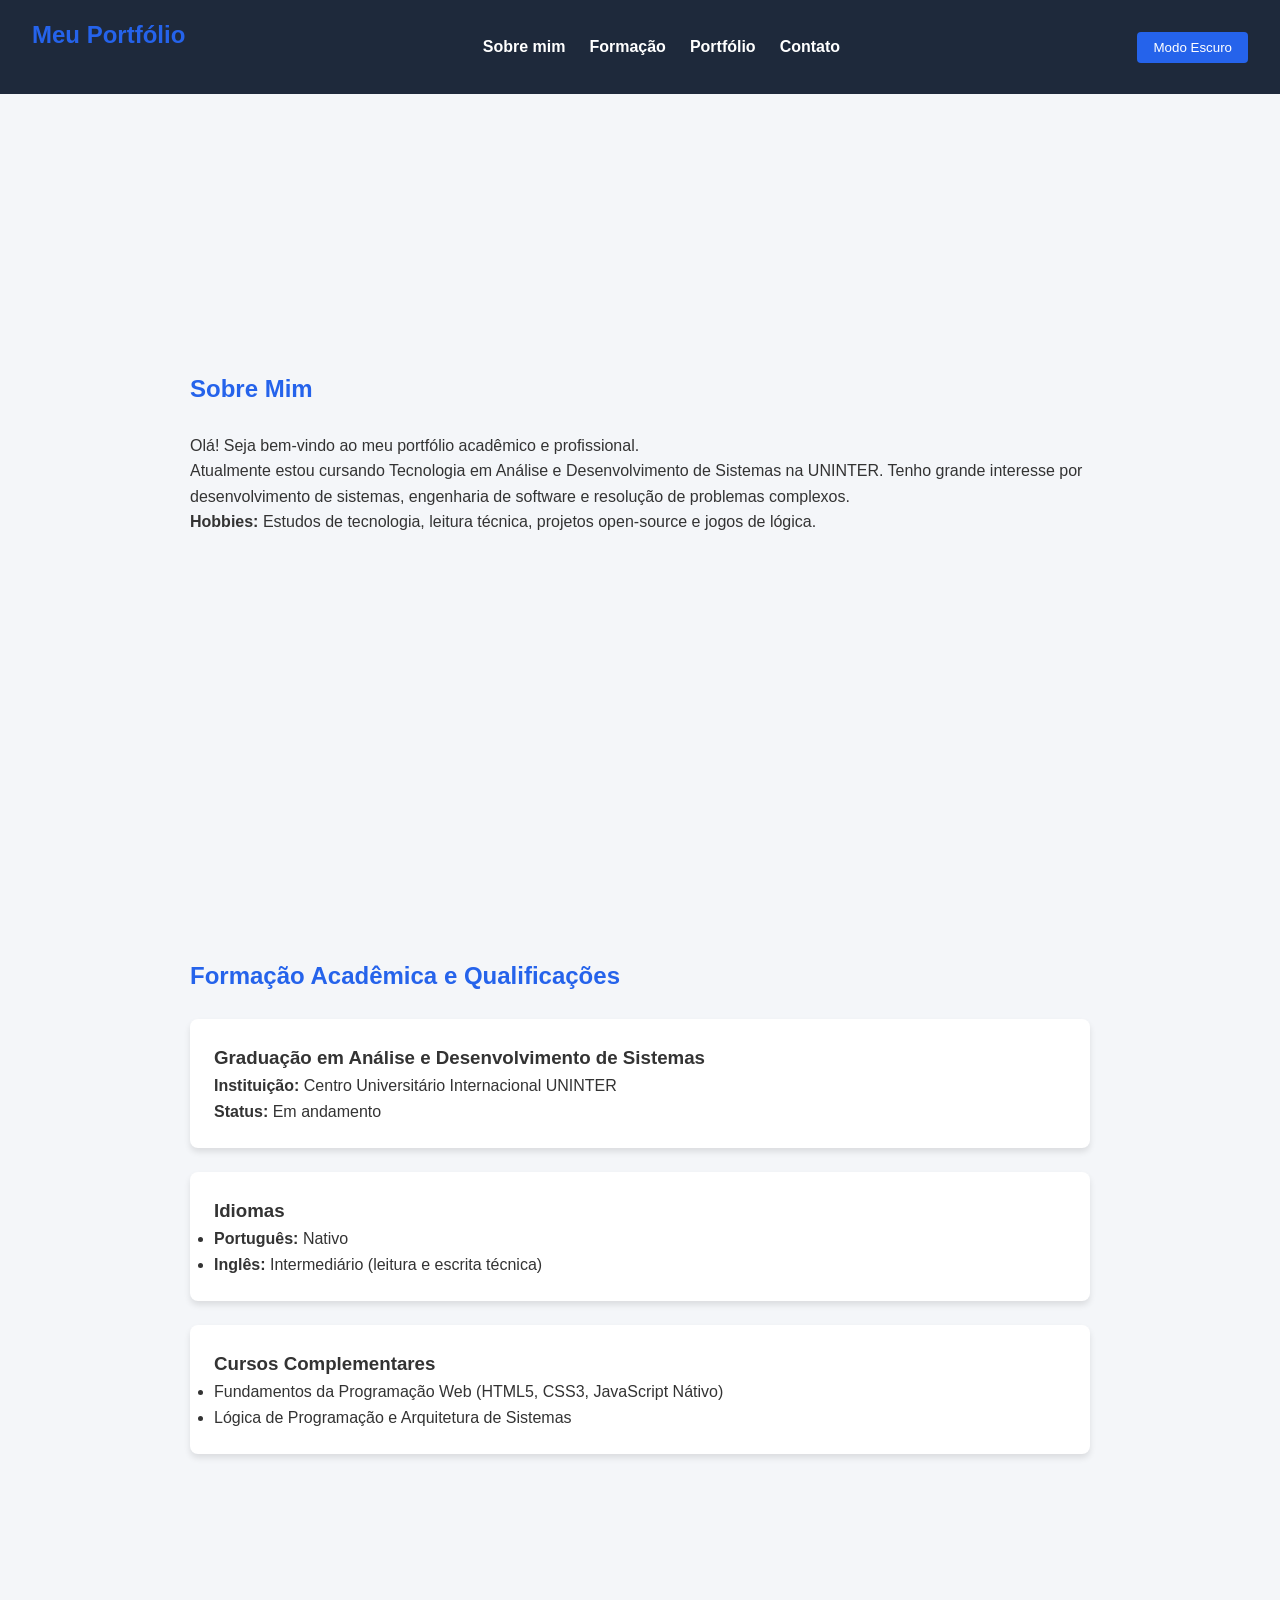
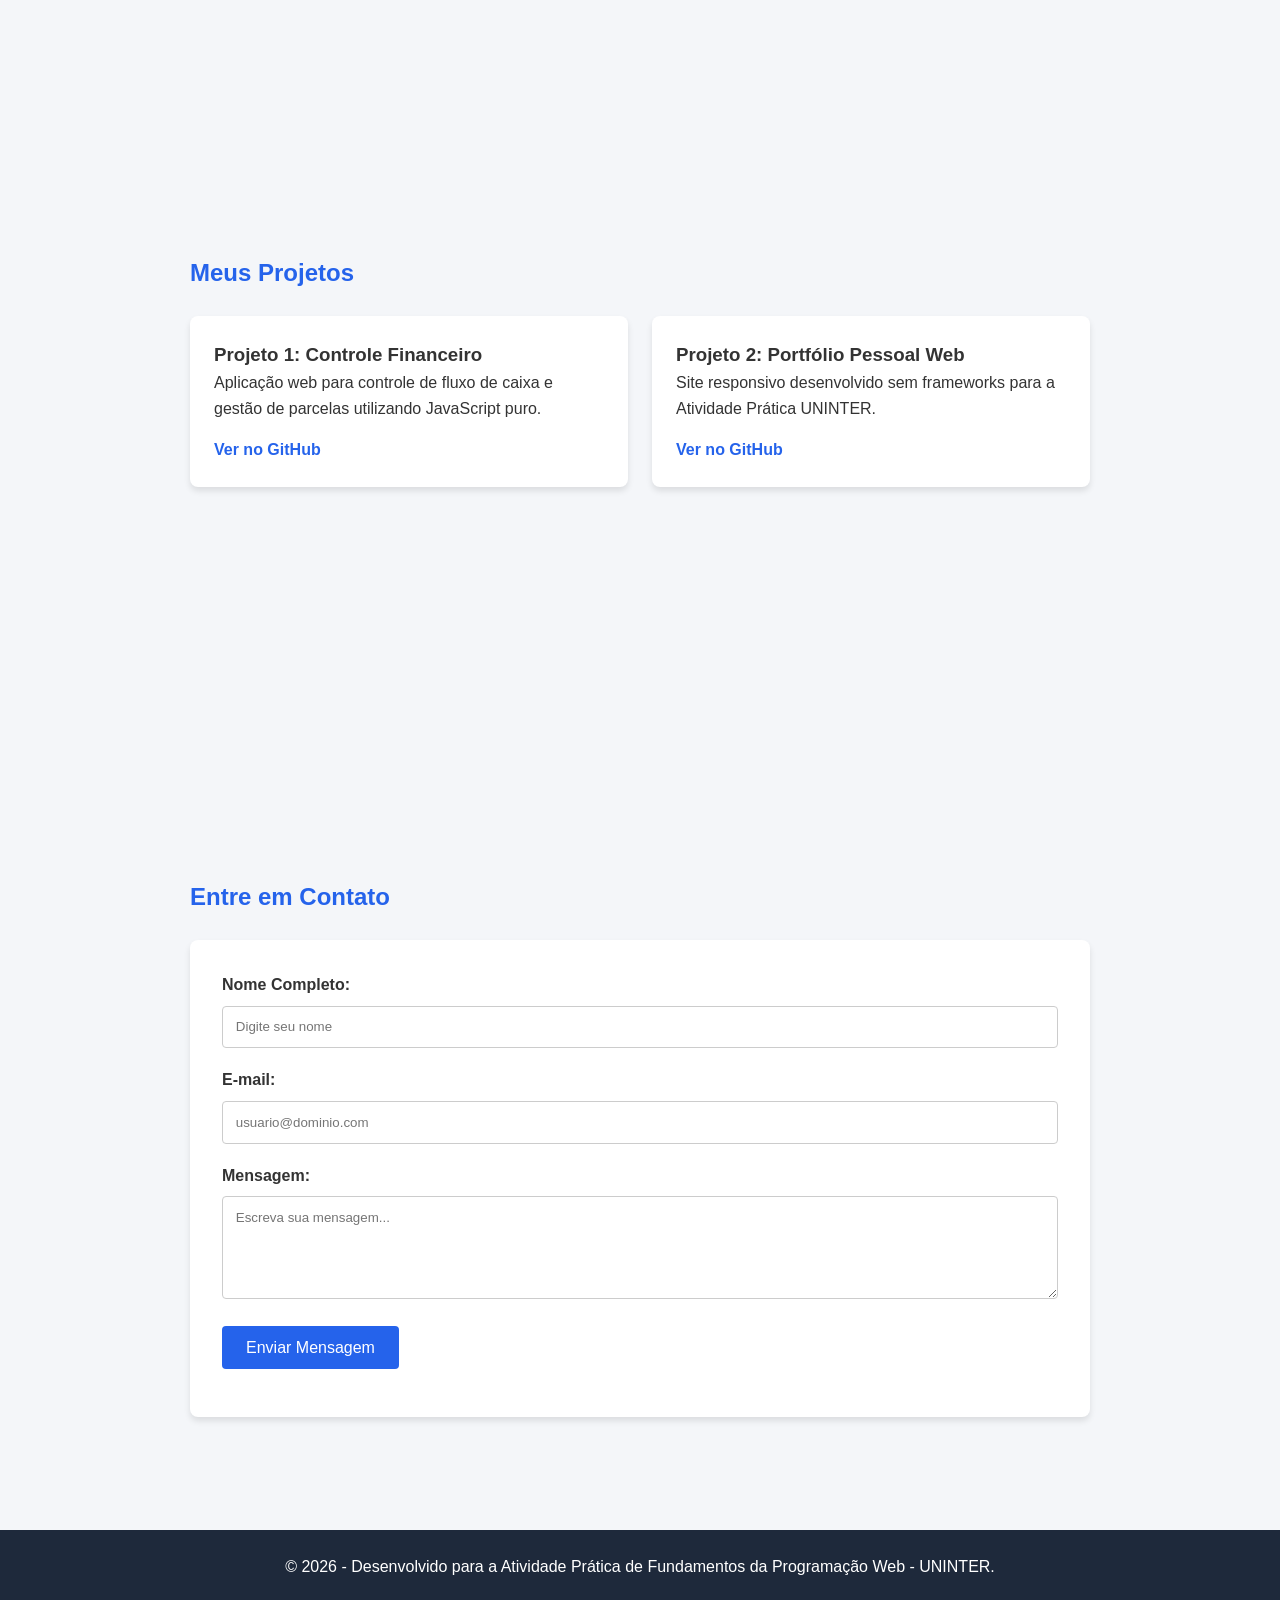
==== index.html @ f1812463 "Add files via upload" ====
<!DOCTYPE html>
<html lang="pt-BR">
<head>
    <meta charset="UTF-8">
    <meta name="viewport" content="width=device-width, initial-scale=1.0">
    <title>Portfólio Pessoal - UNINTER</title>
    <!-- Vinculação do CSS externo conforme boas práticas -->
    <link rel="stylesheet" href="css/style.css">
</head>
<body class="light-theme">

    <!-- Cabeçalho fixo com o menu de navegação por âncoras (Exigência da Atividade) -->
    <header class="navbar">
        <div class="logo">
            <h2>Meu Portfólio</h2>
        </div>
        <nav>
            <ul class="nav-links">
                <li><a href="#sobre">Sobre mim</a></li>
                <li><a href="#formacao">Formação</a></li>
                <li><a href="#portfolio">Portfólio</a></li>
                <li><a href="#contato">Contato</a></li>
            </ul>
        </nav>
        <!-- Botão para alternar entre tema claro e escuro usando JS NATIVO -->
        <button id="theme-toggle" class="btn-theme">Modo Escuro</button>
    </header>

    <main>
        <!-- SEÇÃO 1: SOBRE MIM -->
        <section id="sobre" class="section">
            <div class="container">
                <h1>Sobre Mim</h1>
                <p>Olá! Seja bem-vindo ao meu portfólio acadêmico e profissional.</p>
                <p>Atualmente estou cursando Tecnologia em Análise e Desenvolvimento de Sistemas na UNINTER. Tenho grande interesse por desenvolvimento de sistemas, engenharia de software e resolução de problemas complexos.</p>
                <p><strong>Hobbies:</strong> Estudos de tecnologia, leitura técnica, projetos open-source e jogos de lógica.</p>
            </div>
        </section>

        <!-- SEÇÃO 2: FORMAÇÃO -->
        <section id="formacao" class="section">
            <div class="container">
                <h2>Formação Acadêmica e Qualificações</h2>
                
                <div class="card">
                    <h3>Graduação em Análise e Desenvolvimento de Sistemas</h3>
                    <p><strong>Instituição:</strong> Centro Universitário Internacional UNINTER</p>
                    <p><strong>Status:</strong> Em andamento</p>
                </div>

                <div class="card">
                    <h3>Idiomas</h3>
                    <ul>
                        <li><strong>Português:</strong> Nativo</li>
                        <li><strong>Inglês:</strong> Intermediário (leitura e escrita técnica)</li>
                    </ul>
                </div>

                <div class="card">
                    <h3>Cursos Complementares</h3>
                    <ul>
                        <li>Fundamentos da Programação Web (HTML5, CSS3, JavaScript Nátivo)</li>
                        <li>Lógica de Programação e Arquitetura de Sistemas</li>
                    </ul>
                </div>
            </div>
        </section>

        <!-- SEÇÃO 3: PORTFÓLIO -->
        <section id="portfolio" class="section">
            <div class="container">
                <h2>Meus Projetos</h2>
                <div class="portfolio-grid">
                    <div class="portfolio-card">
                        <h3>Projeto 1: Controle Financeiro</h3>
                        <p>Aplicação web para controle de fluxo de caixa e gestão de parcelas utilizando JavaScript puro.</p>
                        <a href="https://github.com" target="_blank" class="btn-link">Ver no GitHub</a>
                    </div>
                    <div class="portfolio-card">
                        <h3>Projeto 2: Portfólio Pessoal Web</h3>
                        <p>Site responsivo desenvolvido sem frameworks para a Atividade Prática UNINTER.</p>
                        <a href="https://github.com" target="_blank" class="btn-link">Ver no GitHub</a>
                    </div>
                </div>
            </div>
        </section>

        <!-- SEÇÃO 4: CONTATO -->
        <section id="contato" class="section">
            <div class="container">
                <h2>Entre em Contato</h2>
                <form id="contact-form" class="form-contato">
                    <div class="form-group">
                        <label for="nome">Nome Completo:</label>
                        <input type="text" id="nome" name="nome" placeholder="Digite seu nome">
                    </div>

                    <div class="form-group">
                        <label for="email">E-mail:</label>
                        <input type="text" id="email" name="email" placeholder="usuario@dominio.com">
                    </div>

                    <div class="form-group">
                        <label for="mensagem">Mensagem:</label>
                        <textarea id="mensagem" name="mensagem" rows="5" placeholder="Escreva sua mensagem..."></textarea>
                    </div>

                    <button type="submit" class="btn-submit">Enviar Mensagem</button>
                    <!-- Área onde o JS exibirá a validação sem recarregar a página -->
                    <div id="form-feedback" class="feedback-msg"></div>
                </form>
            </div>
        </section>
    </main>

    <footer>
        <p>&copy; 2026 - Desenvolvido para a Atividade Prática de Fundamentos da Programação Web - UNINTER.</p>
    </footer>

    <!-- Vinculação do JavaScript Nativo (Vanilla JS) -->
    <script src="js/script.js"></script>
</body>
</html>
---- css/style.css ----
/* Variáveis CSS para suporte a Tema Claro e Escuro */
:root {
    --bg-primary: #f4f6f9;
    --bg-card: #ffffff;
    --text-color: #333333;
    --header-bg: #1e293b;
    --header-text: #ffffff;
    --accent-color: #2563eb;
    --card-shadow: rgba(0, 0, 0, 0.1);
}

body.dark-theme {
    --bg-primary: #0f172a;
    --bg-card: #1e293b;
    --text-color: #f8fafc;
    --header-bg: #020617;
    --header-text: #f8fafc;
    --accent-color: #3b82f6;
    --card-shadow: rgba(0, 0, 0, 0.5);
}

/* Reset básico e tipografia */
* {
    margin: 0;
    padding: 0;
    box-sizing: border-box;
    font-family: 'Segoe UI', Tahoma, Geneva, Verdana, sans-serif;
    transition: background-color 0.3s, color 0.3s;
}

body {
    background-color: var(--bg-primary);
    color: var(--text-color);
    line-height: 1.6;
}

/* Navbar fixa com links de navegação por âncoras */
.navbar {
    position: fixed;
    top: 0;
    width: 100%;
    background-color: var(--header-bg);
    color: var(--header-text);
    display: flex;
    justify-content: space-between;
    align-items: center;
    padding: 1rem 2rem;
    z-index: 1000;
}

.nav-links {
    display: flex;
    list-style: none;
    gap: 1.5rem;
}

.nav-links a {
    color: var(--header-text);
    text-decoration: none;
    font-weight: bold;
}

.nav-links a:hover {
    color: var(--accent-color);
}

.btn-theme {
    background-color: var(--accent-color);
    color: white;
    border: none;
    padding: 0.5rem 1rem;
    border-radius: 4px;
    cursor: pointer;
}

/* Estrutura e seções */
main {
    margin-top: 70px;
}

.section {
    padding: 4rem 2rem;
    min-height: 85vh;
    display: flex;
    align-items: center;
    justify-content: center;
}

.container {
    width: 100%;
    max-width: 900px;
}

h1, h2 {
    margin-bottom: 1.5rem;
    color: var(--accent-color);
}

.card, .portfolio-card {
    background-color: var(--bg-card);
    padding: 1.5rem;
    border-radius: 8px;
    margin-bottom: 1.5rem;
    box-shadow: 0 4px 6px var(--card-shadow);
}

.portfolio-grid {
    display: grid;
    grid-template-columns: repeat(auto-fit, minmax(280px, 1fr));
    gap: 1.5rem;
}

.btn-link {
    display: inline-block;
    margin-top: 1rem;
    color: var(--accent-color);
    text-decoration: none;
    font-weight: bold;
}

/* Formulário e validações */
.form-contato {
    background-color: var(--bg-card);
    padding: 2rem;
    border-radius: 8px;
    box-shadow: 0 4px 6px var(--card-shadow);
}

.form-group {
    margin-bottom: 1.2rem;
}

.form-group label {
    display: block;
    margin-bottom: 0.5rem;
    font-weight: bold;
}

.form-group input, .form-group textarea {
    width: 100%;
    padding: 0.8rem;
    border: 1px solid #ccc;
    border-radius: 4px;
}

.btn-submit {
    background-color: var(--accent-color);
    color: white;
    border: none;
    padding: 0.8rem 1.5rem;
    border-radius: 4px;
    cursor: pointer;
    font-size: 1rem;
}

.feedback-msg {
    margin-top: 1rem;
    font-weight: bold;
}

footer {
    text-align: center;
    padding: 1.5rem;
    background-color: var(--header-bg);
    color: var(--header-text);
}
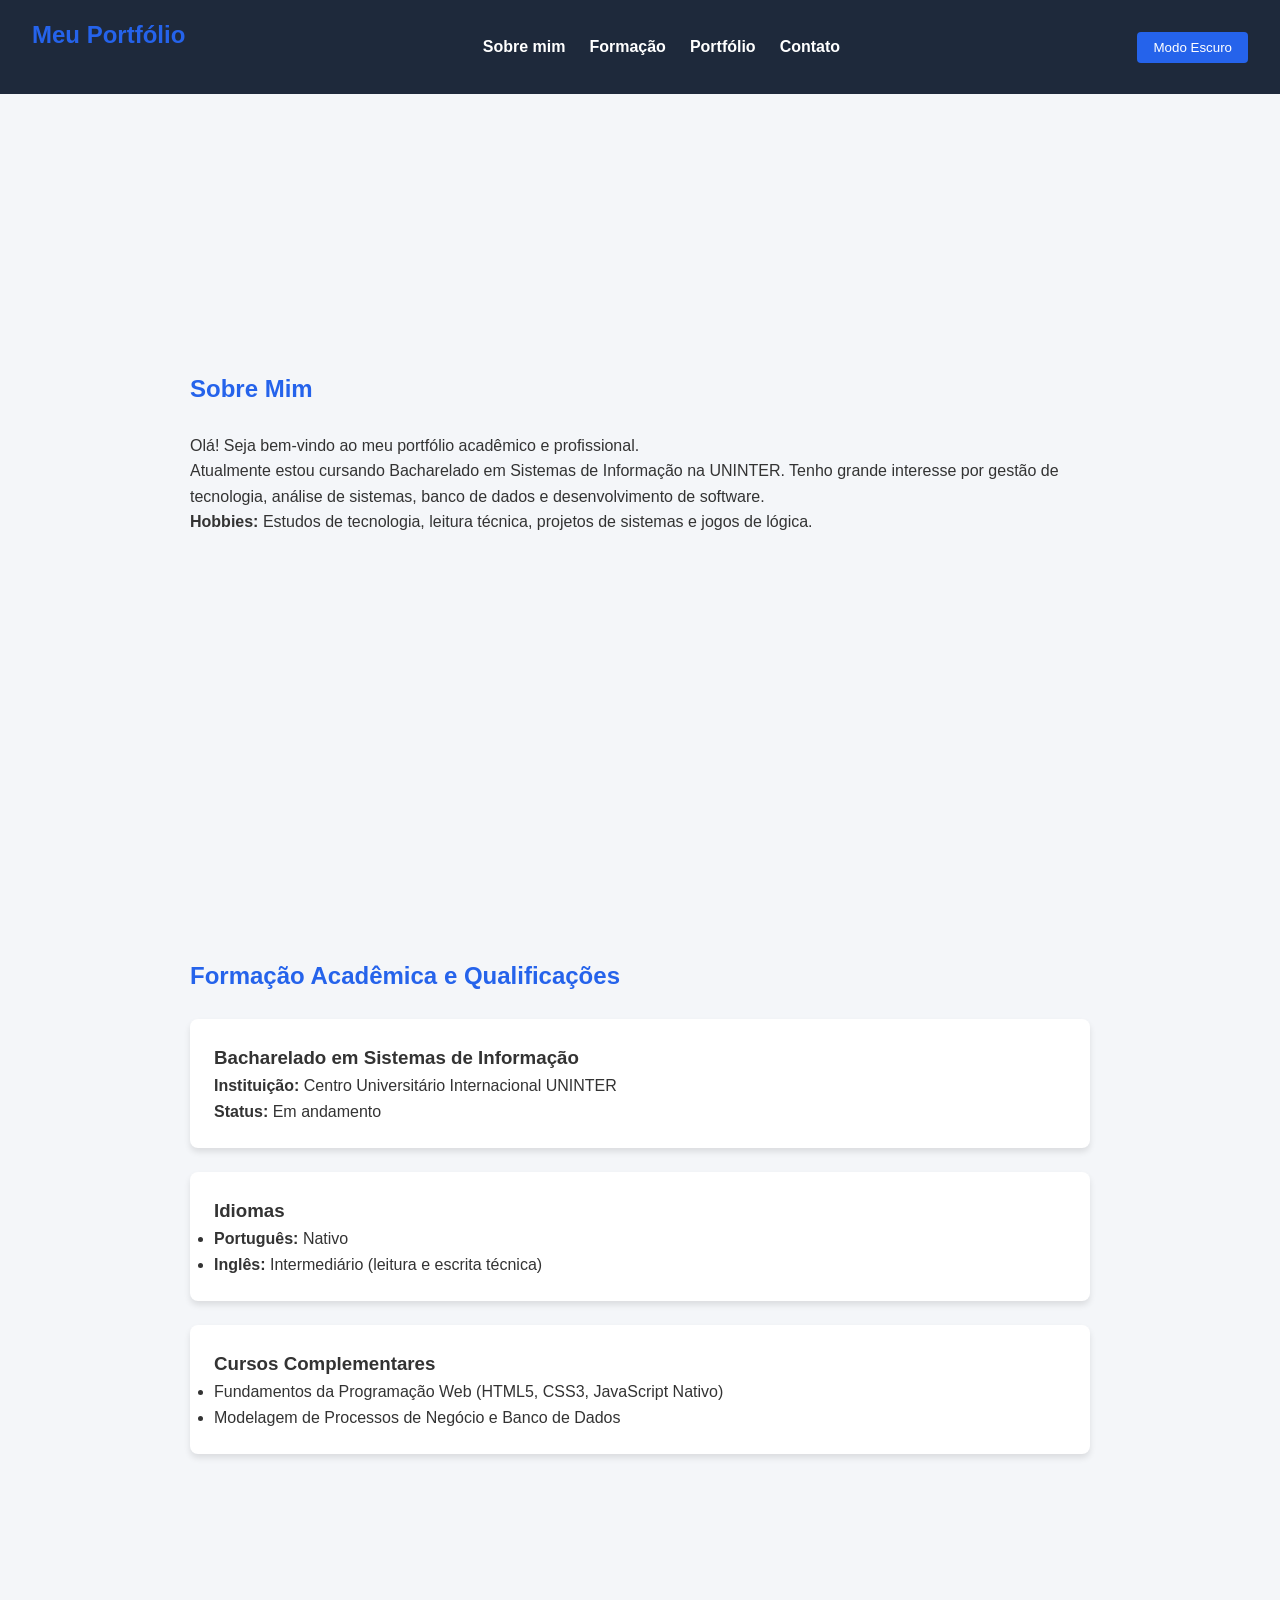
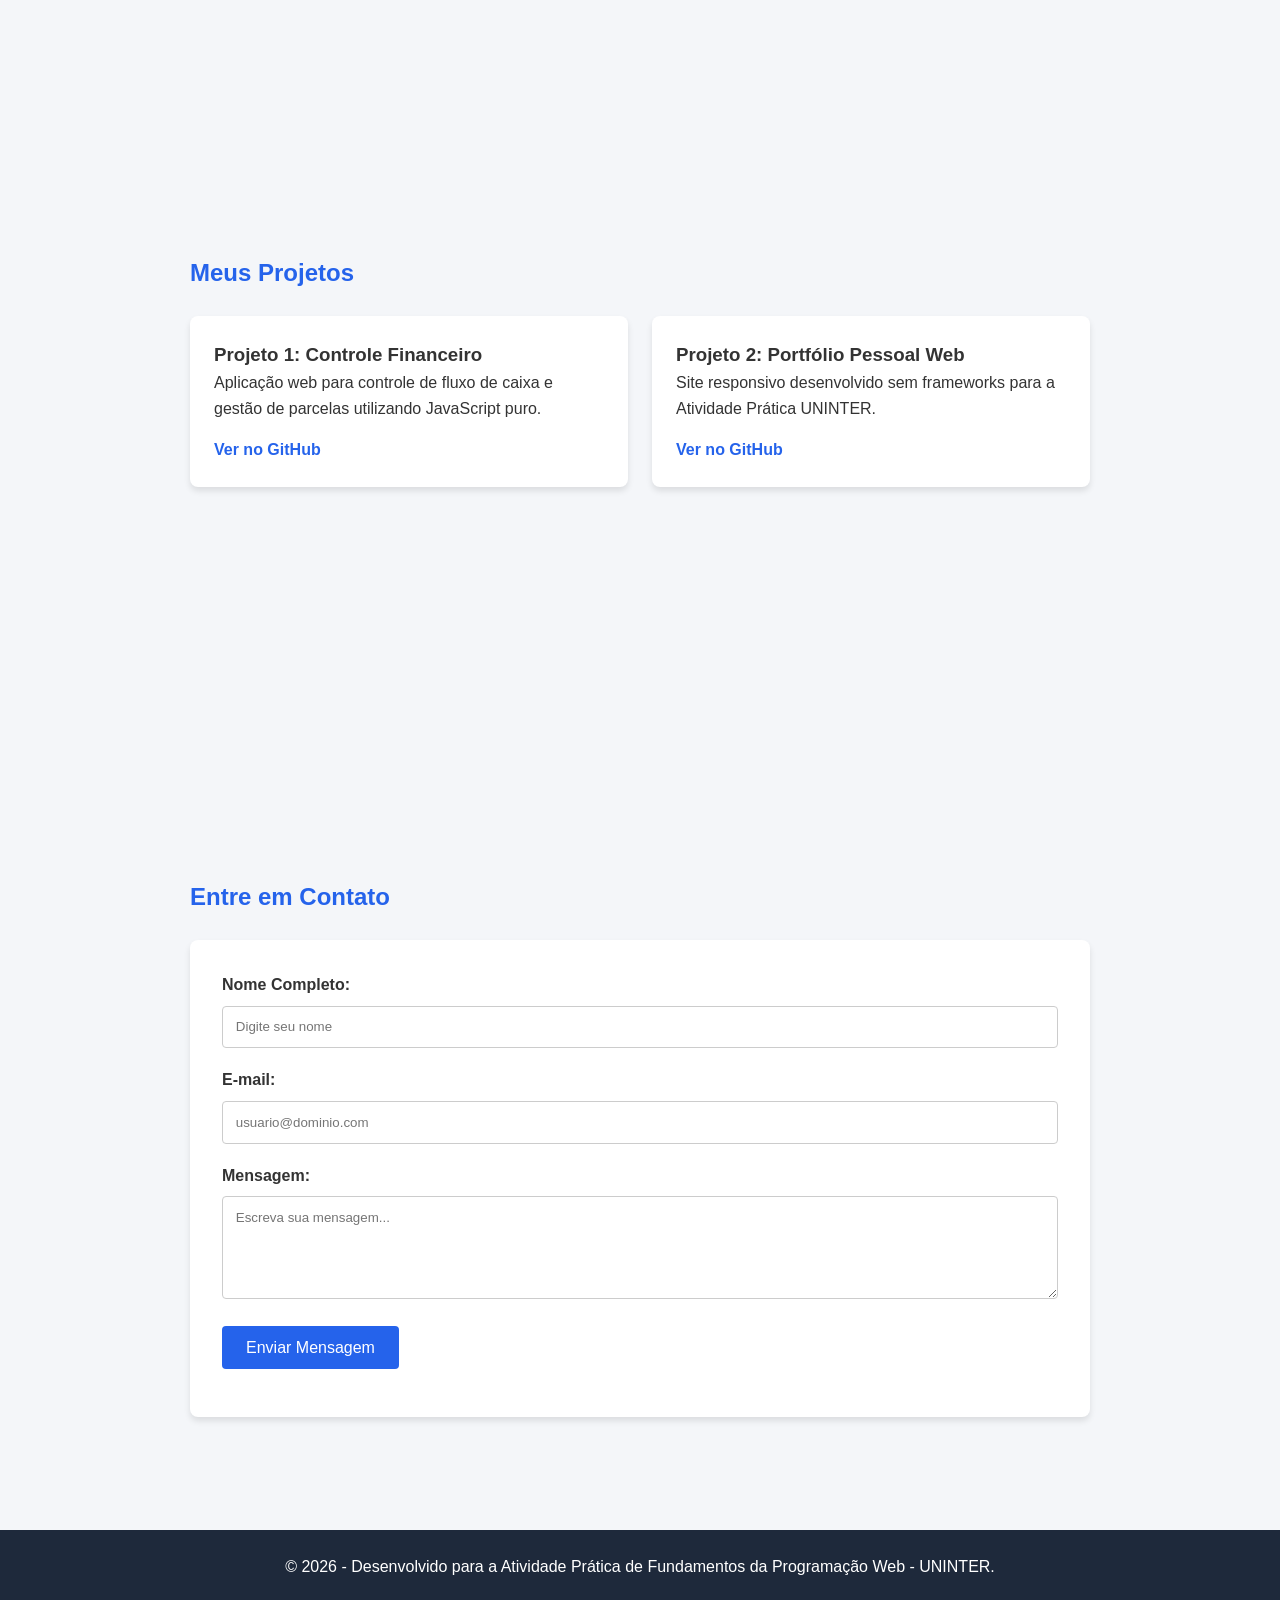
==== commit bff6538b: "Add files via upload" ====
--- a/index.html
+++ b/index.html
@@ -32,8 +32,8 @@
             <div class="container">
                 <h1>Sobre Mim</h1>
                 <p>Olá! Seja bem-vindo ao meu portfólio acadêmico e profissional.</p>
-                <p>Atualmente estou cursando Tecnologia em Análise e Desenvolvimento de Sistemas na UNINTER. Tenho grande interesse por desenvolvimento de sistemas, engenharia de software e resolução de problemas complexos.</p>
-                <p><strong>Hobbies:</strong> Estudos de tecnologia, leitura técnica, projetos open-source e jogos de lógica.</p>
+                <p>Atualmente estou cursando Bacharelado em Sistemas de Informação na UNINTER. Tenho grande interesse por gestão de tecnologia, análise de sistemas, banco de dados e desenvolvimento de software.</p>
+                <p><strong>Hobbies:</strong> Estudos de tecnologia, leitura técnica, projetos de sistemas e jogos de lógica.</p>
             </div>
         </section>
 
@@ -43,7 +43,7 @@
                 <h2>Formação Acadêmica e Qualificações</h2>
                 
                 <div class="card">
-                    <h3>Graduação em Análise e Desenvolvimento de Sistemas</h3>
+                    <h3>Bacharelado em Sistemas de Informação</h3>
                     <p><strong>Instituição:</strong> Centro Universitário Internacional UNINTER</p>
                     <p><strong>Status:</strong> Em andamento</p>
                 </div>
@@ -59,8 +59,8 @@
                 <div class="card">
                     <h3>Cursos Complementares</h3>
                     <ul>
-                        <li>Fundamentos da Programação Web (HTML5, CSS3, JavaScript Nátivo)</li>
-                        <li>Lógica de Programação e Arquitetura de Sistemas</li>
+                        <li>Fundamentos da Programação Web (HTML5, CSS3, JavaScript Nativo)</li>
+                        <li>Modelagem de Processos de Negócio e Banco de Dados</li>
                     </ul>
                 </div>
             </div>
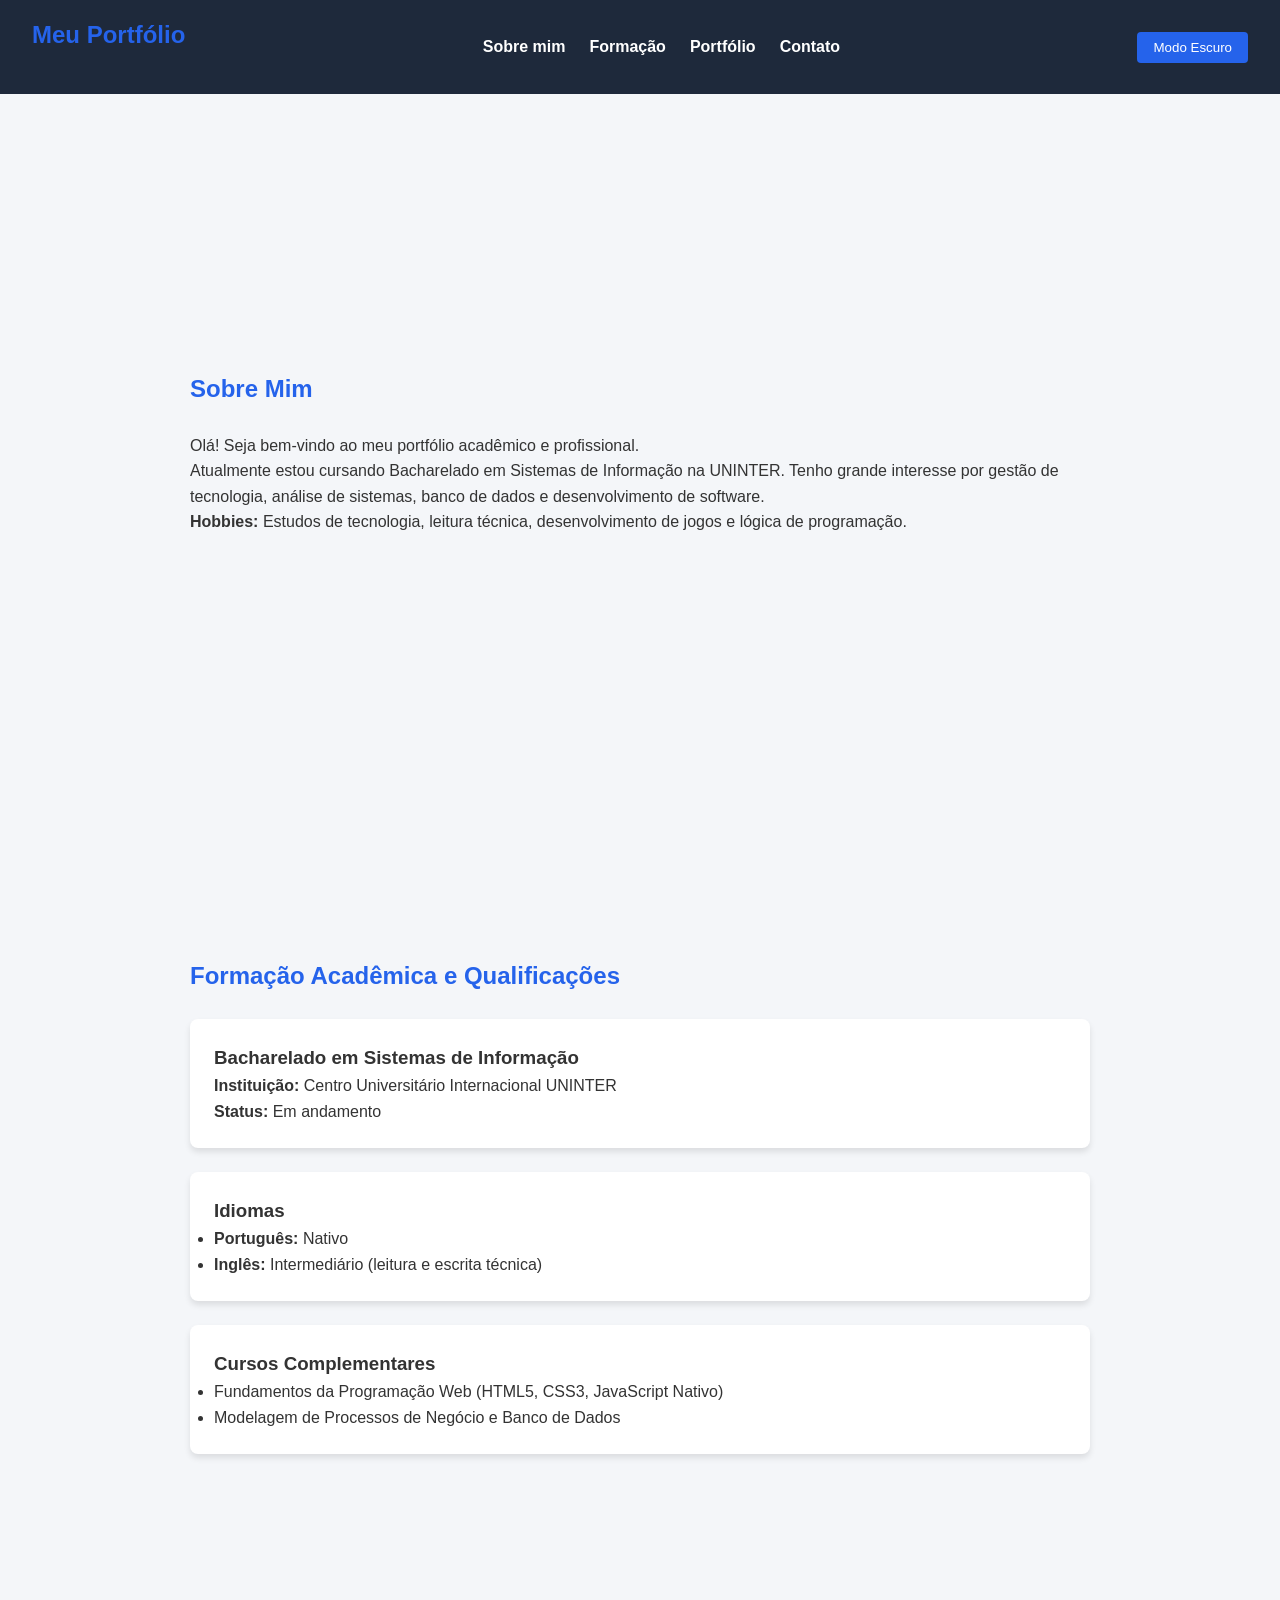
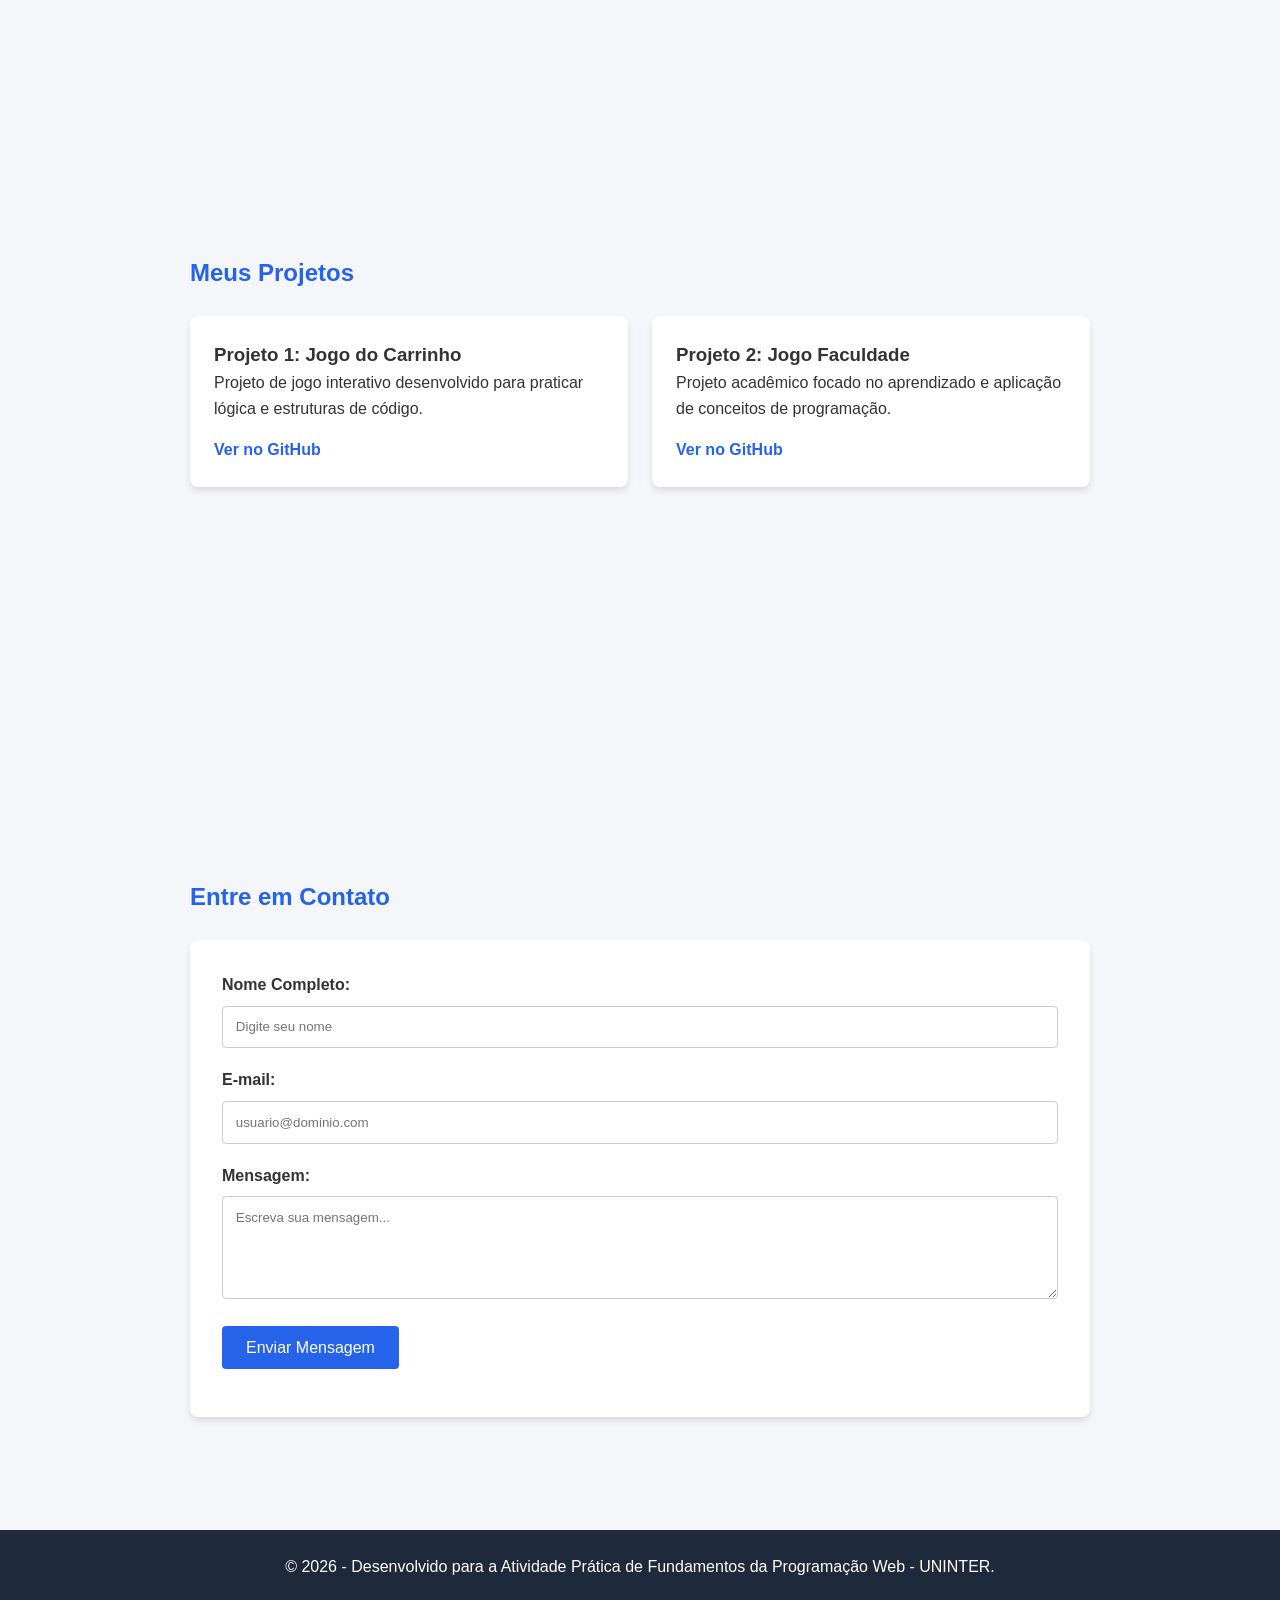
==== commit 97ad8d44: "Add files via upload" ====
--- a/index.html
+++ b/index.html
@@ -33,7 +33,7 @@
                 <h1>Sobre Mim</h1>
                 <p>Olá! Seja bem-vindo ao meu portfólio acadêmico e profissional.</p>
                 <p>Atualmente estou cursando Bacharelado em Sistemas de Informação na UNINTER. Tenho grande interesse por gestão de tecnologia, análise de sistemas, banco de dados e desenvolvimento de software.</p>
-                <p><strong>Hobbies:</strong> Estudos de tecnologia, leitura técnica, projetos de sistemas e jogos de lógica.</p>
+                <p><strong>Hobbies:</strong> Estudos de tecnologia, leitura técnica, desenvolvimento de jogos e lógica de programação.</p>
             </div>
         </section>
 
@@ -72,14 +72,14 @@
                 <h2>Meus Projetos</h2>
                 <div class="portfolio-grid">
                     <div class="portfolio-card">
-                        <h3>Projeto 1: Controle Financeiro</h3>
-                        <p>Aplicação web para controle de fluxo de caixa e gestão de parcelas utilizando JavaScript puro.</p>
-                        <a href="https://github.com" target="_blank" class="btn-link">Ver no GitHub</a>
+                        <h3>Projeto 1: Jogo do Carrinho</h3>
+                        <p>Projeto de jogo interativo desenvolvido para praticar lógica e estruturas de código.</p>
+                        <a href="https://github.com/WilliamSantos764/JogoDoCarrinho" target="_blank" class="btn-link">Ver no GitHub</a>
                     </div>
                     <div class="portfolio-card">
-                        <h3>Projeto 2: Portfólio Pessoal Web</h3>
-                        <p>Site responsivo desenvolvido sem frameworks para a Atividade Prática UNINTER.</p>
-                        <a href="https://github.com" target="_blank" class="btn-link">Ver no GitHub</a>
+                        <h3>Projeto 2: Jogo Faculdade</h3>
+                        <p>Projeto acadêmico focado no aprendizado e aplicação de conceitos de programação.</p>
+                        <a href="https://github.com/WilliamSantos764/JogoFaculdade" target="_blank" class="btn-link">Ver no GitHub</a>
                     </div>
                 </div>
             </div>
